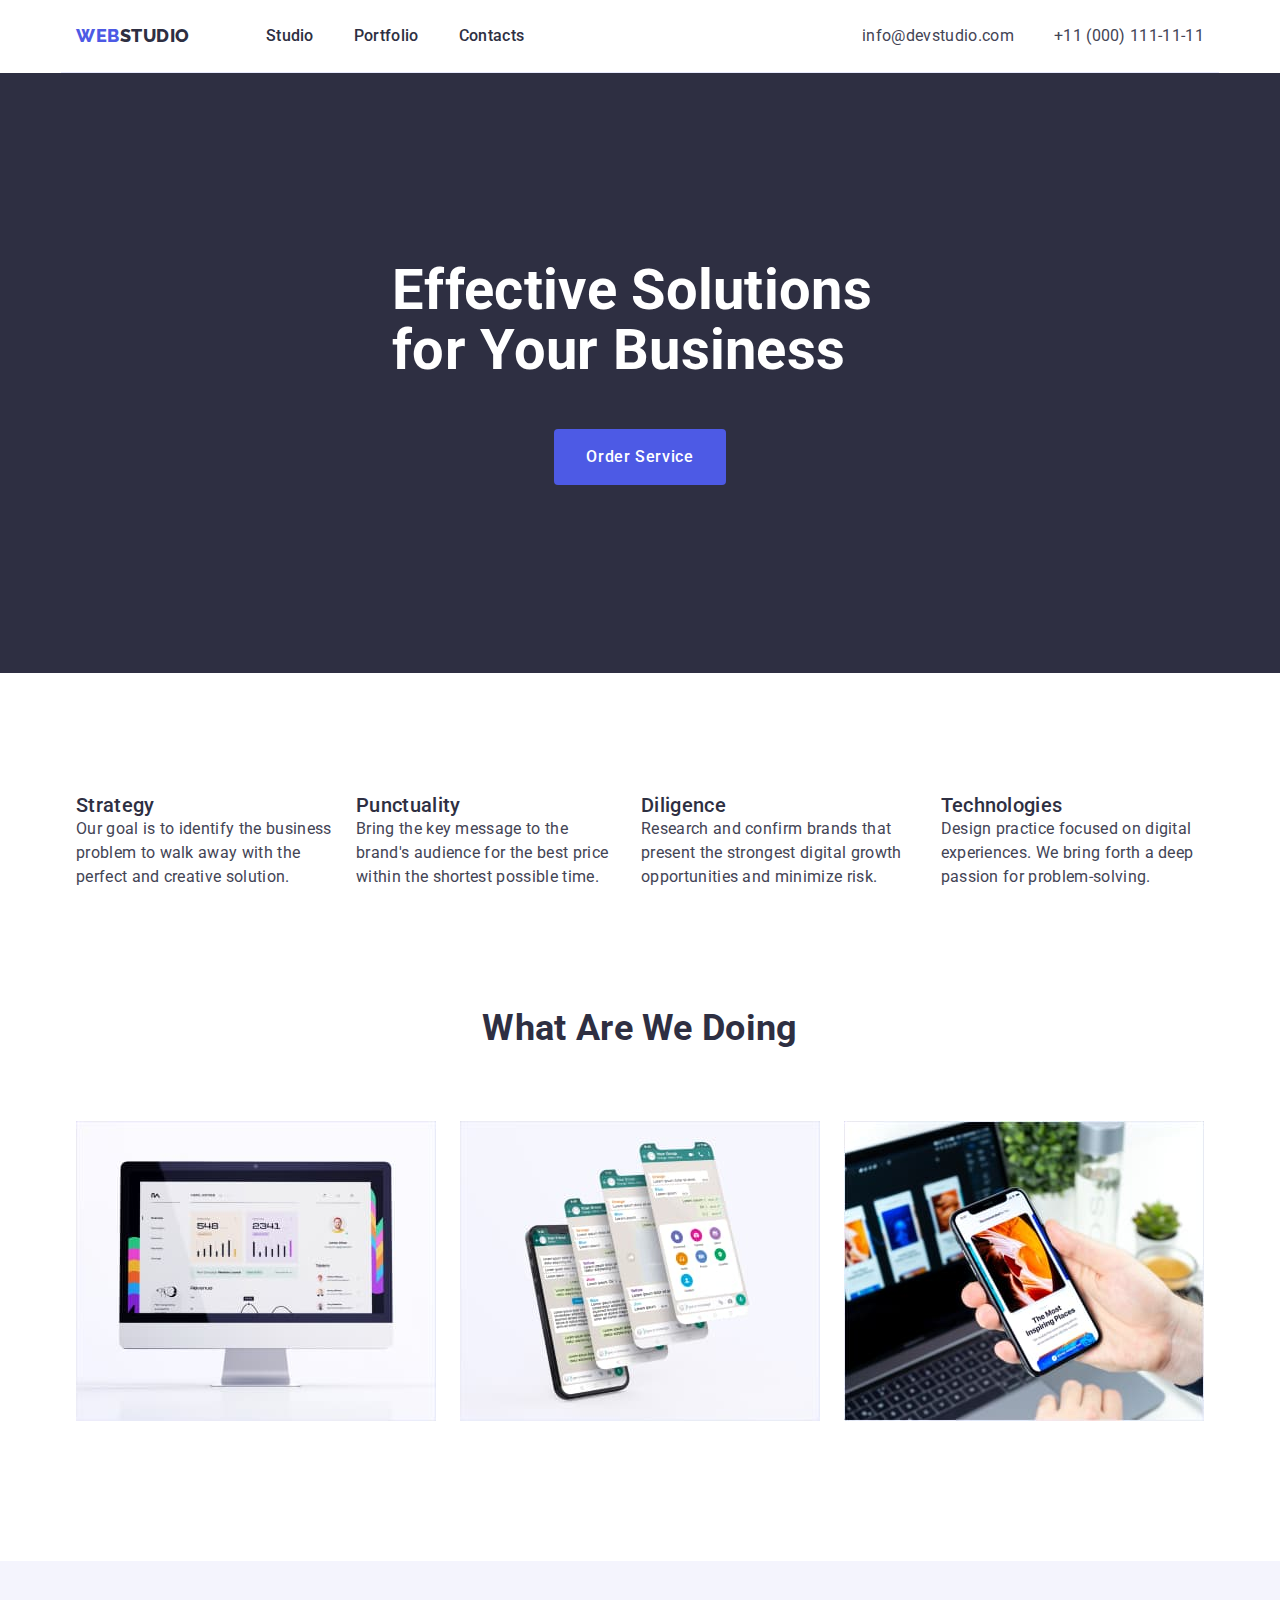
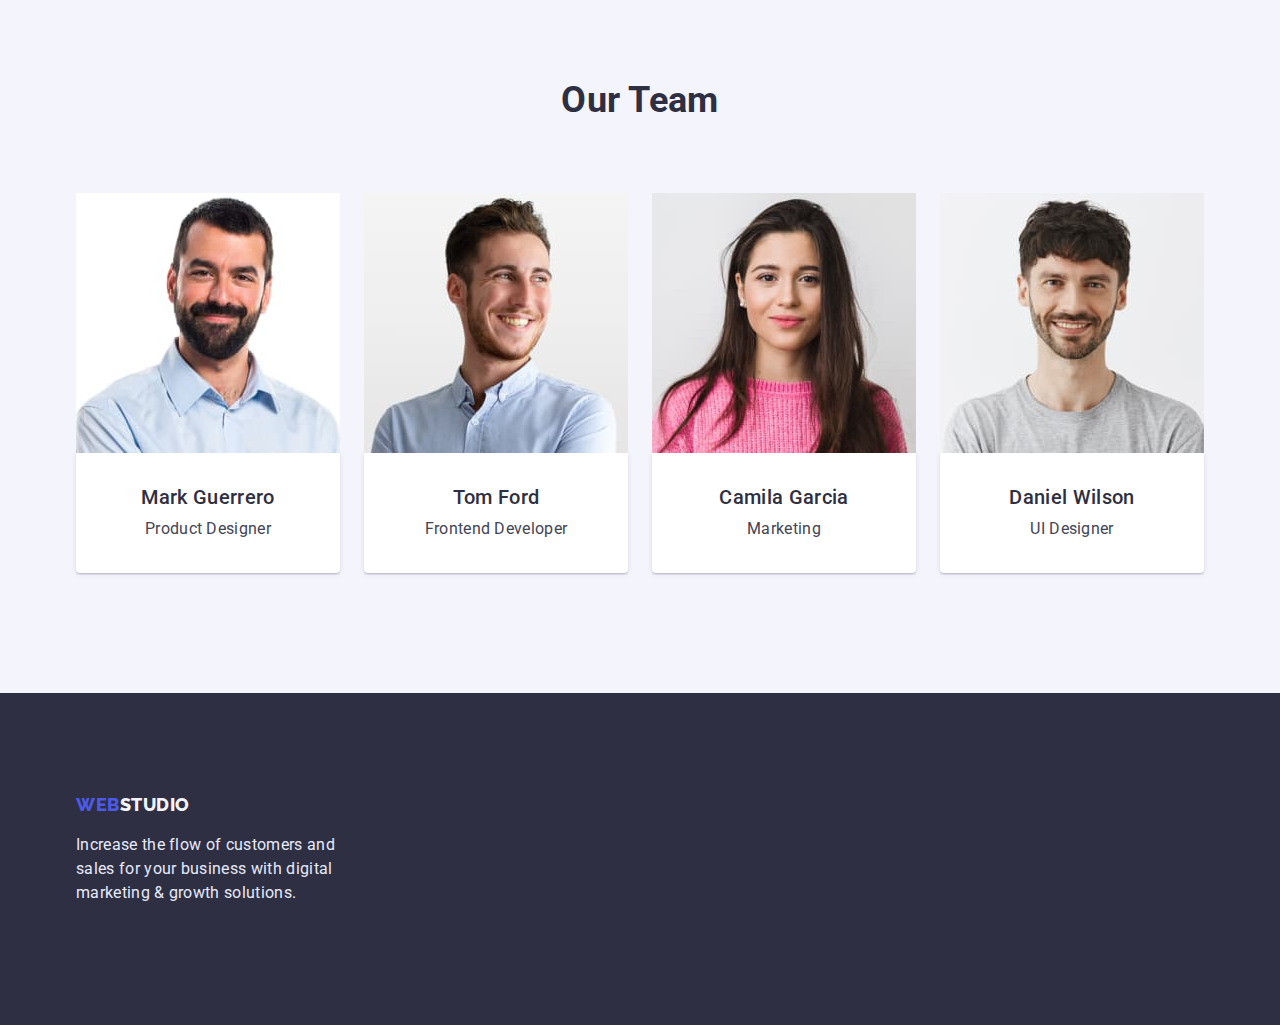
==== index.html @ 4c8e08fe "Initial commit" ====
<!DOCTYPE html>
<html lang="en">
	<head>
		<meta charset="UTF-8" />
		<meta http-equiv="X-UA-Compatible" content="IE=edge" />
		<meta name="viewport" content="width=device-width, initial-scale=1.0" />
		<link rel="stylesheet" href="https://cdn.jsdelivr.net/npm/modern-normalize@1.1.0/modern-normalize.min.css" />
		<link rel="stylesheet" href="./css/style.css" />
		<link
			href="https://fonts.googleapis.com/css2?family=Open+Sans:wght@400;600;700&family=Raleway:wght@700;800&family=Roboto:wght@400;500;700;900&family=Sassy+Frass&display=swap"
			rel="stylesheet"
		/>
		<title>WebStudio</title>
	</head>
	<body>
		<!-- HEADER -->
		<header class="header">
			<div class="container navigation line">
				<nav class="main-nav">
					<div class="change-color">
						<a href="./index.html" class="color-logo-web">WEB<span class="color-logo-studio">STUDIO</span></a></div
					>
					<ul class="site-nav list">
						<li class="item"><a href="./index.html" class="link">Studio</a></li>
						<li class="item"><a href="./portfolio.html" class="link">Portfolio</a></li>
						<li class="item"><a href="" class="link">Contacts</a></li>
					</ul>
				</nav>
				<address>
					<ul class="auth-nav list">
						<li class="item">
							<a href="mailto:info@devstudio.com" class="link">info@devstudio.com</a>
						</li>
						<li class="item">
							<a href="tel:+110001111111" class="link">+11 (000) 111-11-11</a>
						</li>
					</ul>
				</address>
			</div>
		</header>

		<main>
			<!-- HERO + Button-->
			<section class="section hero-section">
				<div class="hero container">
					<h1 class="hero-title">Effective Solutions for Your Business</h1>
					<div class="order-service"><button type="button" class="btn-order">Order Service</button></div></div
				>
			</section>

			<!-- SECTION 1 ADVANTEGES -->

			<section class="section setion-advanteges">
				<h2 class="visually-hidden title">Section 1</h2>
				<div class="container advanteges">
					<ul class="list advanteges">
						<li class="item">
							<h3 class="subtitle">Strategy</h3>
							<p class="text">
								Our goal is to identify the business problem to walk away with the perfect and creative solution.
							</p>
						</li>
						<li class="item">
							<h3 class="subtitle">Punctuality</h3>
							<p class="text">
								Bring the key message to the brand's audience for the best price within the shortest possible time.
							</p>
						</li>
						<li class="item">
							<h3 class="subtitle">Diligence</h3>
							<p class="text">
								Research and confirm brands that present the strongest digital growth opportunities and minimize risk.
							</p>
						</li>
						<li class="item">
							<h3 class="subtitle">Technologies</h3>
							<p class="text">
								Design practice focused on digital experiences. We bring forth a deep passion for problem-solving.
							</p>
						</li>
					</ul></div
				>
			</section>

			<!-- SECTION 2 What are we doing -->

			<section class="section section-what-we-do">
				<div class="container">
					<h2 class="section-do title">What are we doing</h2>

					<ul class="list images-wawd">
						<li class="item">
							<img src="./images/index/screen.jpg" alt="Deep analysis of company" width="360" />
						</li>
						<li class="item">
							<img src="./images/index/phone.jpg" alt="Preparation of decisions " width="360" />
						</li>
						<li class="item">
							<img src="./images/index/NB.jpg" alt="24/7 costomer support" width="360" />
						</li>
					</ul>
				</div>
			</section>

			<!-- SECTION 3 OUR TEAM -->

			<section class="section section-our-team">
				<div class="container employees">
					<h2 class="our-team-title title">Our Team</h2>
					<ul class="list our-team">
						<li class="item employees-card">
							<img src="./images/index/Mark.jpg" alt="Mark Guerrero" width="264" />
							<div class="name-after-photo">
								<h3 class="subtitle name-employees">Mark Guerrero</h3>
								<p class="text job-title">Product Designer</p></div
							>
						</li>
						<li class="item employees-card">
							<img src="./images/index/Tom.jpg" alt="Tom Ford" width="264" />
							<div class="name-after-photo">
								<h3 class="subtitle name-employees">Tom Ford</h3>
								<p class="text job-title">Frontend Developer</p></div
							>
						</li>
						<li class="item employees-card">
							<img src="./images/index/Camila.jpg" alt="Camila Garcia" width="264" />
							<div class="name-after-photo">
								<h3 class="subtitle name-employees">Camila Garcia</h3>
								<p class="text job-title">Marketing</p></div
							>
						</li>
						<li class="item employees-card">
							<img src="./images/index/Deniel.jpg" alt="Daniel Wilson" width="264" />
							<div class="name-after-photo">
								<h3 class="subtitle name-employees">Daniel Wilson</h3>
								<p class="text job-title">UI Designer</p></div
							>
						</li>
					</ul></div
				>
			</section>
		</main>
		<!-- FOOTER -->

		<footer class="section-footer">
			<div class="container">
				<a href="./index.html" class="color-logo-web">WEB<span class="color-logo-studio-footer">STUDIO</span></a>
				<p class="text-footer">
					Increase the flow of customers and sales for your business with digital marketing & growth solutions.
				</p></div
			>
		</footer>
	</body>
</html>
---- css/style.css ----
/* ОБЩИЕ СВОЙСТВА */
/* цвет фона сайта #E5E5E5;*/
/* основной цвет текста: #2E2F42; */
/* вторичный цвет шрифта: #434455; */
/* цвет ативации ссылок: #404BBF; */
/* цвет кнопок подменю текст #4D5AE5; */
/* цвет кнопок подменю фон  #F4F4FD; */
/* цвет кнопок подменю текст hover #FFFFFF; */
/* цвет кнопок подменю фон hover  #404BBF;*/
/* цвет фона под белій текст:#2E2F42; */
/* цвет фона HERO #2E2F42 */
/* Для сокрытия текста(заголовков) */

.visually-hidden {
    position: absolute;
    width: 1px;
    height: 1px;
    margin: -1px;
    border: 0;
    padding: 0;
    white-space: nowrap;
    clip-path: inset(100%);
    clip: rect(0 0 0 0);
    overflow: hidden;
}
:root {
    --background-color-pages:#FFFFFF; ; 
    --first-font-family: "Roboto",
        sans-serif;
    --second-font: "Releway", sans-serif;
    --first-color-text: #2E2F42;
    --second-color-text: #434455;
    --color-sm-text: #4D5AE5;
    --color-sm-background: #F4F4FD;
    --color-sm-text-hover: #FFFFFF;
    --color-sm-background-hover:#404BBF;
    --color-activation-nav: #404BBF;
    --background-color-footer: #2E2F42;
    --background-color-hero:#2E2F42 ;
    --color-logo-web: #4D5AE5;
    --color-logo-studio: #2E2F42;
}
/* COMMON SET */

body {

    background-color: var(--background-color-pages);
    color: var(--first-color-text);
    font-family: "Roboto", sans-serif;
        font-weight: 500;
    letter-spacing: 0.02em;
    margin: 0;
}

h1,h2,h3,h4,h5,h6,p {
    margin-top: 0;
    margin-bottom: 0;
}
ul,ol {
    margin-top: 0;
    margin-bottom: 0;
    padding-left: 0;
}
button {
    cursor: pointer;
}
img {
    display: block;
}
.list {
    list-style: none;   
         
}
 
.link {
    text-decoration: none;
    font-style: normal;
}

.container {   
   
    width: 1158px;
    padding-left: 15px;
    padding-right: 15px;
    /* border: 1px solid tomato; */
    margin-left: auto;
    margin-right: auto;
    
}


/* LOGO */
.change-color {
    display: block;
    margin-right: 76px;
    padding-top: 24px;
    padding-bottom: 24px;
}

.change-color:hover,
.change-color:focus {
    color: var(--color-activation-nav);
}

.color-logo-web {
    color: var(--color-logo-web);
    font-family: Raleway;
    font-weight: 800;
    font-size: 18px;
    line-height: 1.33;
    letter-spacing: 0.03em;
    text-decoration: none;
} 
.color-logo-web:hover,
.color-logo-web:focus {
    color: var(--color-activation-nav)
}

.color-logo-studio {
color: var(--color-logo-studio);
font-family: Raleway;
    font-weight: 800;
    font-size: 18px;
    line-height: 1.33;
    letter-spacing: 0.03em;
    text-decoration: none;
}
.color-logo-studio:hover,
.color-logo-studio:focus {
    color: var(--color-activation-nav);
}

.color-logo-studio-footer {
    color:#F4F4FD;
}
.color-logo-studio-footer:hover,
.color-logo-studio-footer:focus {
    color: var(--color-activation-nav);
}



/* ******** HEADER ******** */

.main-nav {
    display: flex;
}
.navigation {
    display: flex;
    justify-content: space-between;
    align-items: center;

}
.line {
    border-bottom: 1px solid #E7E9FC;
}
.site-nav {
    display: flex;
}
.site-nav .item:not(:last-child) {
    margin-right: 40px;
}
.auth-nav {
    display: flex;
}
.auth-nav .item:not(:last-child) {
    margin-right: 40px;
}


/******** Site-nav + link *******/

.main-nav .link {
        padding-top: 24px;
    padding-bottom: 24px;

}
.site-nav .link {
    display: block;
    padding-top: 24px;
    padding-bottom: 24px;

    color: var(--first-color-text);
      font-size: 16px;
    line-height: 1.5;
}

.site-nav .link:hover,
.site-nav .link:focus {
    color: var(--color-activation-nav);
}



.auth-nav .link {
    display: block;
    padding-top: 24px;
    padding-bottom: 24px;
    color: var(--second-color-text);
   
    
    font-weight: 400;
    font-size: 16px;
    line-height: 1.5;
}

.auth-nav .link:hover,
.auth-nav .link:focus {
    color: var(--color-activation-nav)
}




/****HERO  ****/

.hero-title {
    color: #FFFFFF;
    font-weight: 700;
    font-size: 56px;
    line-height: 1.07;
    
    margin-bottom: 48px;

    width: 496px;
    flex-wrap: wrap;
    margin-right: auto;
    margin-left: auto;      
}

 
/******* BUTTON ********/

.hero-section {
    padding-top: 188px;
    padding-bottom: 188px;
    background-color: var(--background-color-footer)

}
.btn-order {
    background-color: #4D5AE5;
    color: #FFFFFF;
    font-family: "Roboto", sans-serif;
    font-style: normal;
    font-weight: 500;
    font-size: 16px;
    line-height: 1.5;

    display: block;
    min-width: 105px; 
    margin: 0 auto;
      
    border-radius: 4px;
    padding: 16px 32px;
    letter-spacing: 0.04em;
    cursor: pointer;
    border: none;
    
  }
    
        

    


.btn-order:hover,
.btn-order:focus {
    background-color: #404BBF;
    ;
}

/****SECTION 1 ADVANTEGES ****/

.setion-advanteges {
     padding-top:  120px;
  padding-bottom: 120px;
}
.container .advanteges {
    display: flex;
 
/* background-color: yellow; */
}

.container .advanteges .item:not(:last-child) {
    margin-right: 24px;
}


/****SECTION 2 What are we doing ****/

.section-what-we-do {
    /* background-color: thistle ; */
}

.title {
    color: var(--first-color-text);
    font-size: 36px;
    line-height: 1.11;
    text-align: center;
    text-transform: capitalize;
    margin-bottom: 72px;
}
.images-wawd {
    display: flex;
    flex-wrap: wrap;
    }
.images-wawd .item:not(:nth-child(3n)) {
    margin-right: 24px;
    margin-bottom: 20px;
}
.section-what-we-do {
    padding-bottom: 120px;

}

/****SECTION 3 OUR TEAM ****/

.section-our-team {
/* background-color: turquoise; */
padding-top: 120px;
padding-bottom: 120px;
background-color: #F4F4FD;
}

 .our-team-title {
    text-align: center;
    

}
/* .employees {
    
} */

.text {
    font-weight: 400;
    font-size: 16px;
    line-height: 1.5;
    color:var(--second-color-text);
    }

.our-team {
    display: flex;
    flex-wrap: wrap;
    
    }

    /* .employees-card {
        flex-basis: calc((100%-72px) / 4);
    } */

    .our-team .item:not(:nth-child(4)) {
        margin-right: 24px;
    }
        .our-team .item:not(:nth-last-child(-n+4)) {
            margin-bottom: 24px;
        }
.name-after-photo {
    padding: 32px;
    text-align: center;
    background: #FFFFFF;
        box-shadow: 0px 1px 6px rgba(46, 47, 66, 0.08), 0px 1px 1px rgba(46, 47, 66, 0.16), 0px 2px 1px rgba(46, 47, 66, 0.08);
        border-radius: 0px 0px 4px 4px;
}

.name-employees {
    margin-bottom: 8px;
}

.subtitle {       
    font-size: 20px;
    line-height: 24px;
    font-weight: 500;
        font-size: 20px;
        line-height: 1.2;
   color: var(--first-color-text);
}


/****** style of second menu *******/

.btn-second {
    background-color: var(--color-sm-background);
    color: var(--color-sm-text);
    font-family: 'Roboto';
    font-style: normal;
    font-weight: 500;
    font-size: 16px;
    line-height: 1.5;
 letter-spacing: 0.04em;

    display: block;
    cursor: pointer;    
    padding: 12px 24px;
               
        border: 1px solid #E7E9FC;
        border-radius: 4px;
}

.btn-second:hover,
.btn-second:focus {
    color: var(--color-sm-text-hover);
    background-color: var(--color-sm-background-hover);
    box-shadow: 0px 3px 1px rgba(0, 0, 0, 0.1), 0px 2px 1px rgba(0, 0, 0, 0.08), 0px 2px 2px rgba(0, 0, 0, 0.12);
    border-radius: 4px;
}

.second-menu {
     padding-top: 96px;
    padding-bottom: 120px;
}
.second-menu-nav {
    display: flex;
    justify-content: center;
        margin-bottom: 72px;
    gap: 24px;
    }

    .list-product {
        display: flex;
        flex-wrap: wrap;
        
    }

    .item-list-product {
        flex-basis: calc((100% - 48px) / 3) ;
        
    }
.item-list-product:not(:nth-child(3n)) {
        margin-right: 24px;
}
.item-list-product:not(:nth-last-child(-n+3)) {
    margin-bottom: 48px;
}
 .cont-after-photo {
    padding-top: 32px;
    padding-left: 16px;
    padding-bottom: 32px;
    border: 1px solid #E7E9FC;
    background-color: #fff;
    border-top: none;
 }
    .card-subtitle {
        margin-bottom: 8px;
    }

  /****FOOTER ****/

.text-footer {
        width: 264px;
    }

.section-footer {
    background-color: var(--background-color-footer);
    padding-top: 100px;
     padding-bottom: 120px;
}

.text-footer {
    font-weight: 400;
    font-size: 16px;
    line-height: 1.5;
    color: #E7E9FC;
    background-color: var(--background-color-whitetext);
    margin-top: 16px;;
}
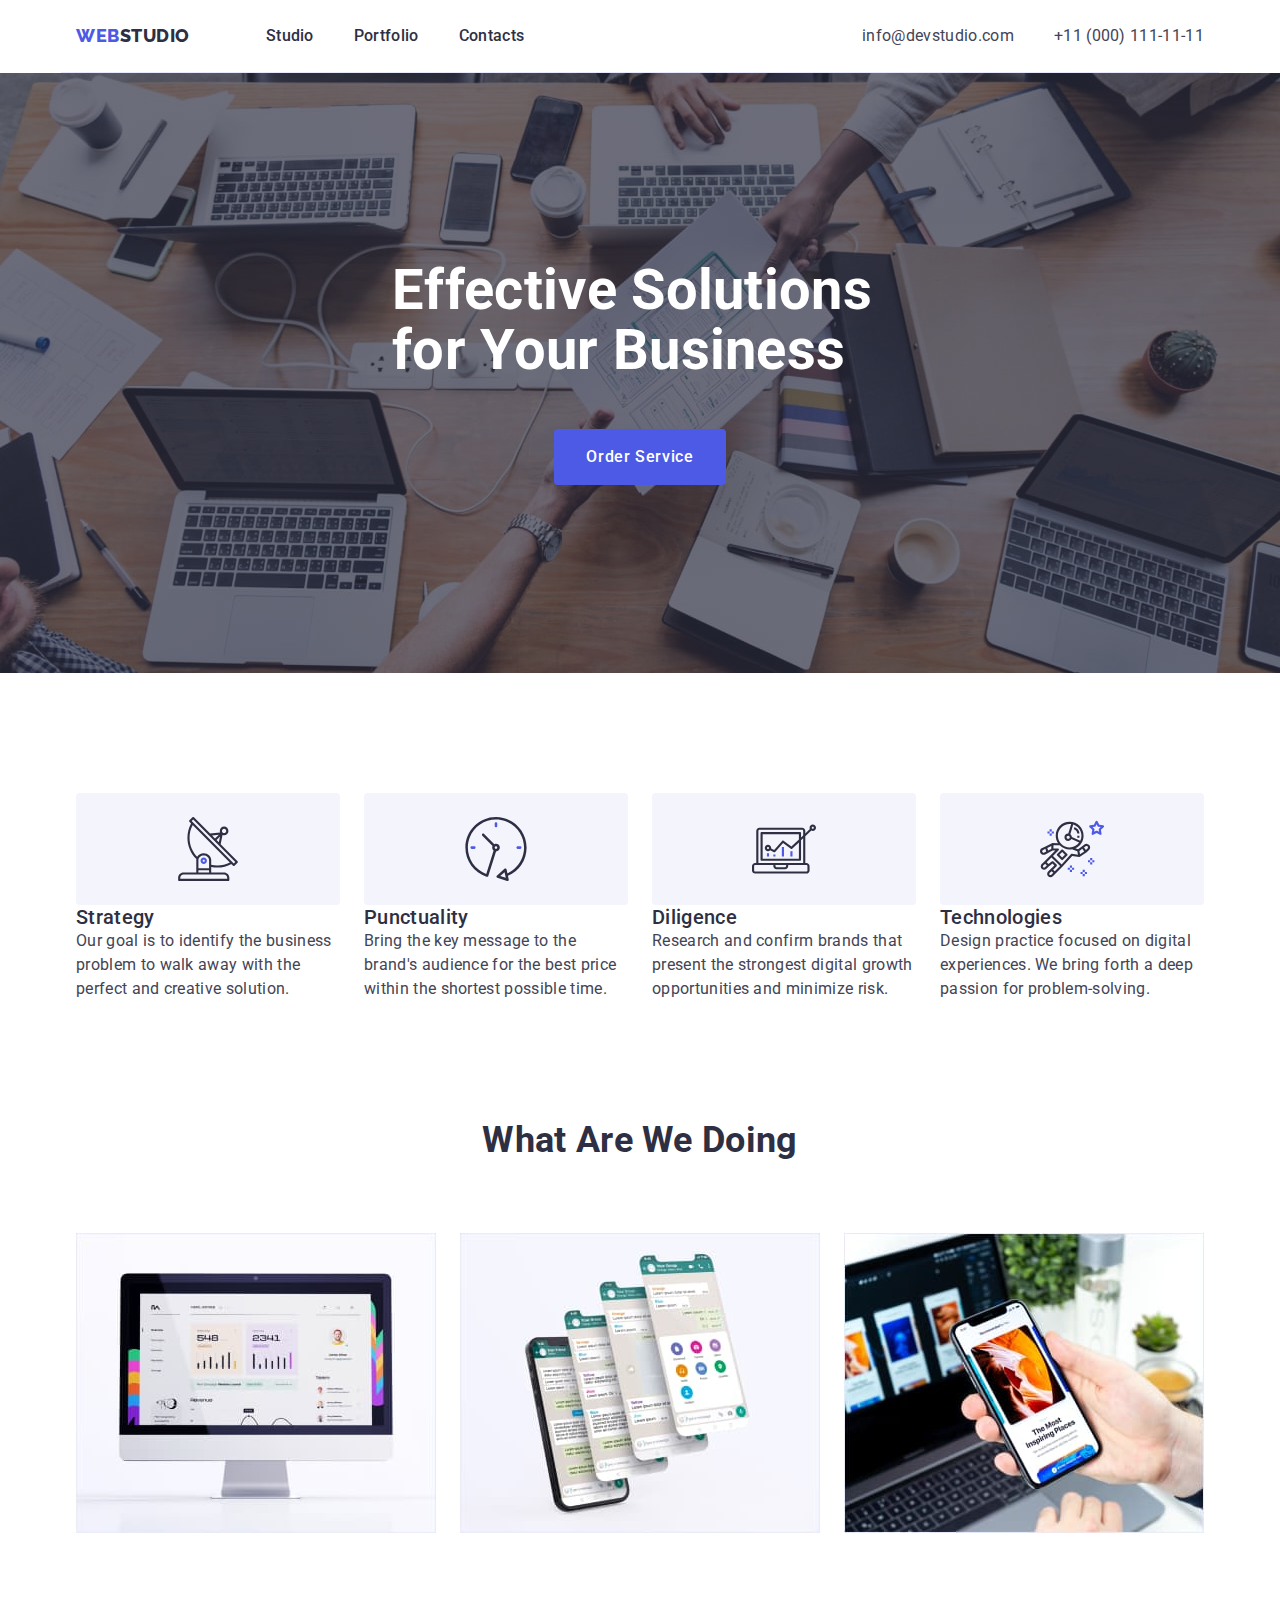
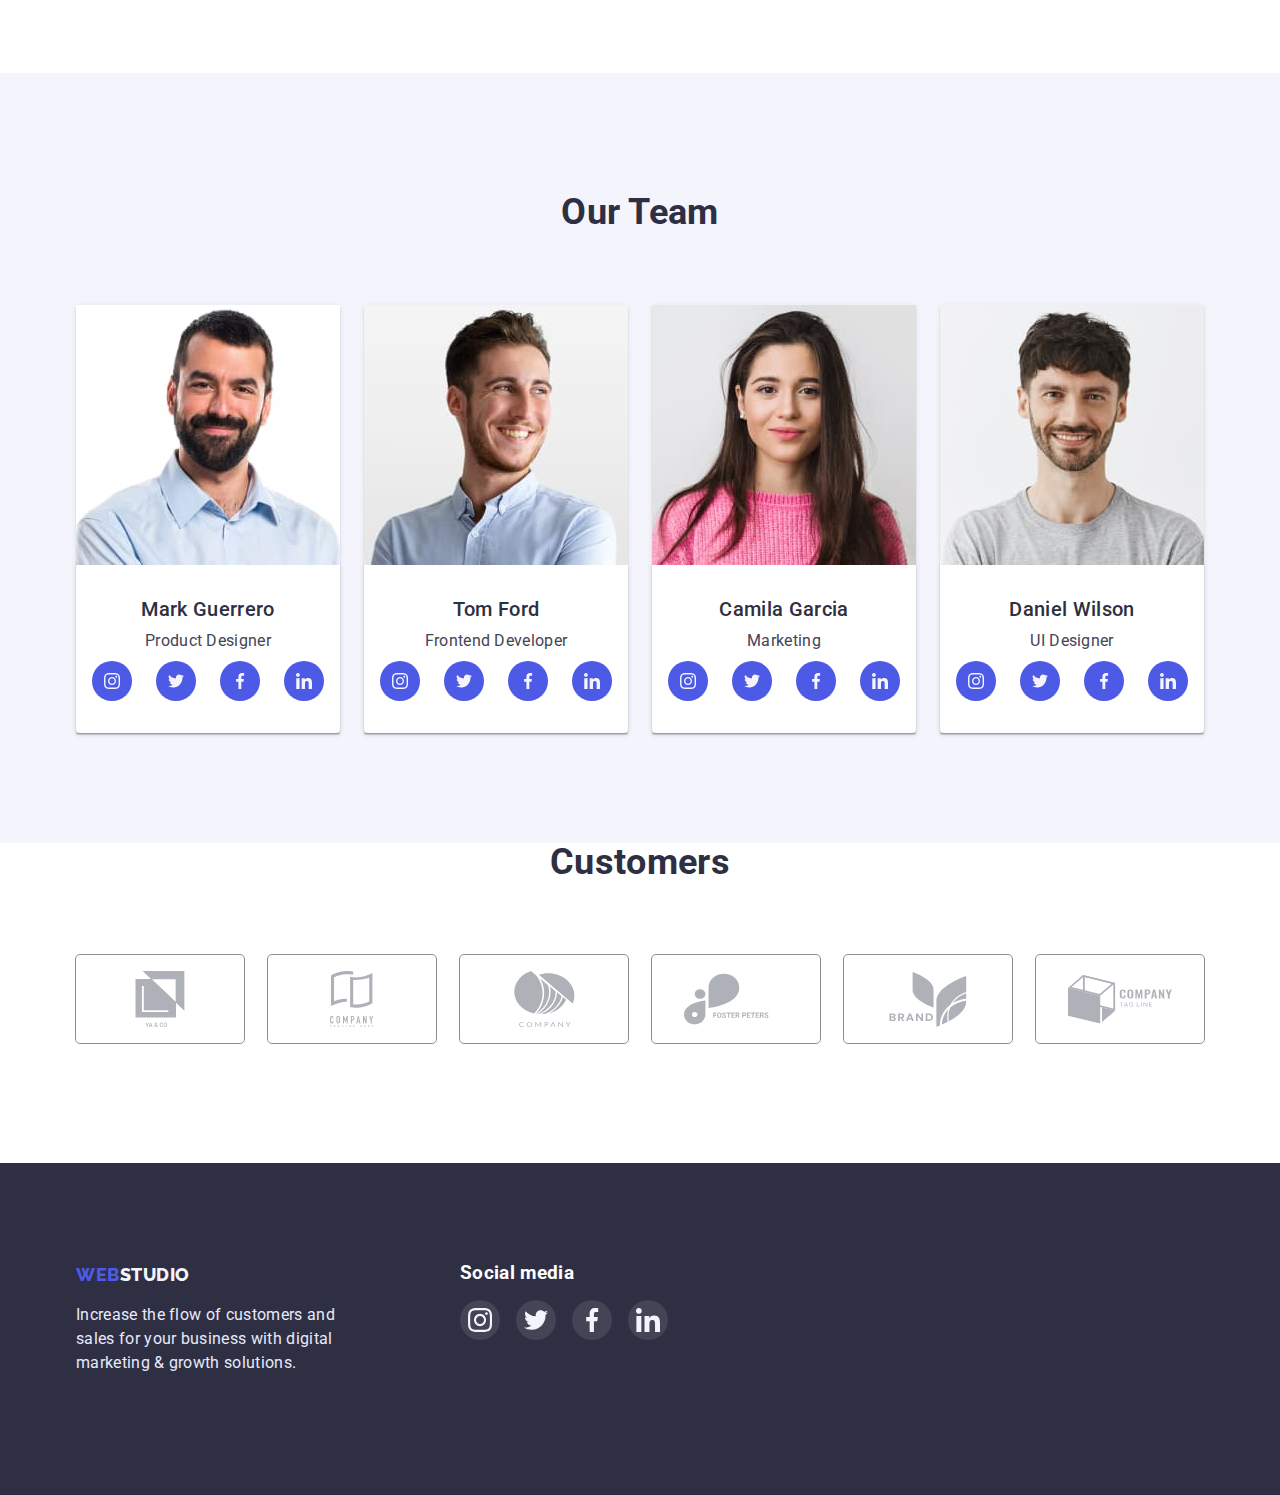
==== commit 82f65797: "home-task-4-3.03" ====
--- a/index.html
+++ b/index.html
@@ -41,7 +41,7 @@
 
 		<main>
 			<!-- HERO + Button-->
-			<section class="section hero-section">
+			<section class="section hero-section overlay">
 				<div class="hero container">
 					<h1 class="hero-title">Effective Solutions for Your Business</h1>
 					<div class="order-service"><button type="button" class="btn-order">Order Service</button></div></div
@@ -54,25 +54,45 @@
 				<h2 class="visually-hidden title">Section 1</h2>
 				<div class="container advanteges">
 					<ul class="list advanteges">
-						<li class="item">
+						<li class="item list-item icon-sutdish">
+							<div class="icon-advanteges">
+								<svg width="64" height="64">
+									<use href="./images/symbol-defs.svg#icon-sut-dish"></use>
+								</svg>
+							</div>
 							<h3 class="subtitle">Strategy</h3>
 							<p class="text">
 								Our goal is to identify the business problem to walk away with the perfect and creative solution.
 							</p>
 						</li>
-						<li class="item">
+						<li class="item list-item icon-clock">
+							<div class="icon-advanteges">
+								<svg width="64" height="64">
+									<use href="./images/symbol-defs.svg#icon-clock"></use>
+								</svg>
+							</div>
 							<h3 class="subtitle">Punctuality</h3>
 							<p class="text">
 								Bring the key message to the brand's audience for the best price within the shortest possible time.
 							</p>
 						</li>
-						<li class="item">
+						<li class="item list-item icon-laptop">
+							<div class="icon-advanteges">
+								<svg width="64" height="64">
+									<use href="./images/symbol-defs.svg#icon-laptop"></use>
+								</svg>
+							</div>
 							<h3 class="subtitle">Diligence</h3>
 							<p class="text">
 								Research and confirm brands that present the strongest digital growth opportunities and minimize risk.
 							</p>
 						</li>
-						<li class="item">
+						<li class="item list-item icon-astronaut">
+							<div class="icon-advanteges">
+								<svg width="64" height="64">
+									<use href="./images/symbol-defs.svg#icon-astronaut"></use>
+								</svg>
+							</div>
 							<h3 class="subtitle">Technologies</h3>
 							<p class="text">
 								Design practice focused on digital experiences. We bring forth a deep passion for problem-solving.
@@ -85,7 +105,7 @@
 			<!-- SECTION 2 What are we doing -->
 
 			<section class="section section-what-we-do">
-				<div class="container">
+				<div class="container what-are-we-doing">
 					<h2 class="section-do title">What are we doing</h2>
 
 					<ul class="list images-wawd">
@@ -112,43 +132,218 @@
 							<img src="./images/index/Mark.jpg" alt="Mark Guerrero" width="264" />
 							<div class="name-after-photo">
 								<h3 class="subtitle name-employees">Mark Guerrero</h3>
-								<p class="text job-title">Product Designer</p></div
-							>
+								<p class="text job-title">Product Designer</p>
+								<ul class="social-list-employees">
+									<li class="social-list-employees-item list"
+										><a href="" class="social-link-imployees link">
+											<svg class="icon-social" width="16" height="16">
+												<use href="./images/symbol-defs.svg#icon-instagram"></use>
+											</svg> </a
+									></li>
+									<li class="social-list-employees-item list"
+										><a href="" class="social-link-imployees link"
+											><svg class="icon-social" width="16" height="16">
+												<use href="./images/symbol-defs.svg#icon-twitter"></use></svg></a
+									></li>
+									<li class="social-list-employees-item list"
+										><a href="" class="social-link-imployees link"
+											><svg class="icon-social" width="16" height="16">
+												<use href="./images/symbol-defs.svg#icon-facebook"></use></svg></a
+									></li>
+									<li class="social-list-employees-item list"
+										><a href="" class="social-link-imployees link"
+											><svg class="icon-social" width="16" height="16">
+												<use href="./images/symbol-defs.svg#icon-linkedin"></use></svg></a
+									></li>
+								</ul>
+							</div>
 						</li>
 						<li class="item employees-card">
 							<img src="./images/index/Tom.jpg" alt="Tom Ford" width="264" />
 							<div class="name-after-photo">
 								<h3 class="subtitle name-employees">Tom Ford</h3>
-								<p class="text job-title">Frontend Developer</p></div
-							>
+								<p class="text job-title">Frontend Developer</p
+								><ul class="social-list-employees">
+									<li class="social-list-employees-item list"
+										><a href="" class="social-link-imployees link">
+											<svg class="icon-social" width="16" height="16">
+												<use href="./images/symbol-defs.svg#icon-instagram"></use>
+											</svg> </a
+									></li>
+									<li class="social-list-employees-item list"
+										><a href="" class="social-link-imployees link"
+											><svg class="icon-social" width="16" height="16">
+												<use href="./images/symbol-defs.svg#icon-twitter"></use></svg></a
+									></li>
+									<li class="social-list-employees-item list"
+										><a href="" class="social-link-imployees link"
+											><svg class="icon-social" width="16" height="16">
+												<use href="./images/symbol-defs.svg#icon-facebook"></use></svg></a
+									></li>
+									<li class="social-list-employees-item list"
+										><a href="" class="social-link-imployees link"
+											><svg class="icon-social" width="16" height="16">
+												<use href="./images/symbol-defs.svg#icon-linkedin"></use></svg></a
+									></li> </ul
+							></div>
 						</li>
 						<li class="item employees-card">
 							<img src="./images/index/Camila.jpg" alt="Camila Garcia" width="264" />
 							<div class="name-after-photo">
 								<h3 class="subtitle name-employees">Camila Garcia</h3>
-								<p class="text job-title">Marketing</p></div
-							>
+								<p class="text job-title">Marketing</p
+								><ul class="social-list-employees">
+									<li class="social-list-employees-item list"
+										><a href="" class="social-link-imployees link">
+											<svg class="icon-social" width="16" height="16">
+												<use href="./images/symbol-defs.svg#icon-instagram"></use>
+											</svg> </a
+									></li>
+									<li class="social-list-employees-item list"
+										><a href="" class="social-link-imployees link"
+											><svg class="icon-social" width="16" height="16">
+												<use href="./images/symbol-defs.svg#icon-twitter"></use></svg></a
+									></li>
+									<li class="social-list-employees-item list"
+										><a href="" class="social-link-imployees link"
+											><svg class="icon-social" width="16" height="16">
+												<use href="./images/symbol-defs.svg#icon-facebook"></use></svg></a
+									></li>
+									<li class="social-list-employees-item list"
+										><a href="" class="social-link-imployees link"
+											><svg class="icon-social" width="16" height="16">
+												<use href="./images/symbol-defs.svg#icon-linkedin"></use></svg></a
+									></li> </ul
+							></div>
 						</li>
 						<li class="item employees-card">
 							<img src="./images/index/Deniel.jpg" alt="Daniel Wilson" width="264" />
 							<div class="name-after-photo">
 								<h3 class="subtitle name-employees">Daniel Wilson</h3>
-								<p class="text job-title">UI Designer</p></div
-							>
-						</li>
-					</ul></div
-				>
+								<p class="text job-title">UI Designer</p
+								><ul class="social-list-employees">
+									<li class="social-list-employees-item list"
+										><a href="" class="social-link-imployees link">
+											<svg class="icon-social" width="16" height="16">
+												<use href="./images/symbol-defs.svg#icon-instagram"></use>
+											</svg> </a
+									></li>
+									<li class="social-list-employees-item list"
+										><a href="" class="social-link-imployees link"
+											><svg class="icon-social" width="16" height="16">
+												<use href="./images/symbol-defs.svg#icon-twitter"></use></svg></a
+									></li>
+									<li class="social-list-employees-item list"
+										><a href="" class="social-link-imployees link"
+											><svg class="icon-social" width="16" height="16">
+												<use href="./images/symbol-defs.svg#icon-facebook"></use></svg></a
+									></li>
+									<li class="social-list-employees-item list"
+										><a href="" class="social-link-imployees link"
+											><svg class="icon-social" width="16" height="16">
+												<use href="./images/symbol-defs.svg#icon-linkedin"></use></svg></a
+									></li>
+								</ul>
+							</div>
+						</li> </ul
+				></div>
+			</section>
+
+			<!-- SECTION 4 CUSTOMERS -->
+
+			<section class="section section-customers">
+				<div class="container customers">
+					<h2 class="section-customers title">Customers</h2>
+					<ul class="customers-list">
+						<li class="list customers-item">
+							<a href="" class="customers-link link">
+								<svg class="icon-customers">
+									<use href="./images/symbol-defs.svg#icon-company-1"></use>
+								</svg>
+							</a>
+						</li>
+						<li class="list customers-item">
+							<a href="" class="customers-link link">
+								<svg class="icon-customers">
+									<use href="./images/symbol-defs.svg#icon-company-2"></use>
+								</svg>
+							</a>
+						</li>
+						<li class="list customers-item">
+							<a href="" class="customers-link link">
+								<svg class="icon-customers">
+									<use href="./images/symbol-defs.svg#icon-company-3"></use>
+								</svg>
+							</a>
+						</li>
+						<li class="list customers-item">
+							<a href="" class="customers-link link">
+								<svg class="icon-customers">
+									<use href="./images/symbol-defs.svg#icon-company-4"></use>
+								</svg>
+							</a>
+						</li>
+						<li class="list customers-item">
+							<a href="" class="customers-link link">
+								<svg class="icon-customers">
+									<use href="./images/symbol-defs.svg#icon-company-5"></use>
+								</svg>
+							</a>
+						</li>
+						<li class="list customers-item">
+							<a href="" class="customers-link link">
+								<svg class="icon-customers">
+									<use href="./images/symbol-defs.svg#icon-company-6"></use>
+								</svg>
+							</a>
+						</li>
+					</ul>
+				</div>
 			</section>
 		</main>
 		<!-- FOOTER -->
 
 		<footer class="section-footer">
-			<div class="container">
-				<a href="./index.html" class="color-logo-web">WEB<span class="color-logo-studio-footer">STUDIO</span></a>
-				<p class="text-footer">
-					Increase the flow of customers and sales for your business with digital marketing & growth solutions.
-				</p></div
-			>
+			<div class="container container-footer">
+				<div>
+					<a href="./index.html" class="color-logo-web">WEB<span class="color-logo-studio-footer">STUDIO</span></a>
+					<p class="text-footer">
+						Increase the flow of customers and sales for your business with digital marketing & growth solutions.
+					</p>
+				</div>
+				<div class="social-media-title">
+					<h3 class="h3-footer">Social media</h3>
+					<ul class="social-list-footer">
+						<l1 class="social-item-footer list">
+							<a href="" class="social-link-footer item">
+								<svg class="icon-footer" width="24" height="24">
+									<use href="./images/symbol-defs.svg#icon-instagram"></use>
+								</svg>
+							</a>
+						</l1>
+						<l1 class="social-item-footer list">
+							<a href="" class="social-link-footer item">
+								<svg class="icon-footer" width="24" height="24">
+									<use href="./images/symbol-defs.svg#icon-twitter"></use>
+								</svg>
+							</a>
+						</l1>
+						<l1 class="social-item-footer list">
+							<a href="" class="social-link-footer item">
+								<svg class="icon-footer" width="24" height="24">
+									<use href="./images/symbol-defs.svg#icon-facebook"></use>
+								</svg>
+							</a>
+						</l1>
+						<l1 class="social-item-footer list">
+							<a href="" class="social-link-footer item">
+								<svg class="icon-footer" width="24" height="24">
+									<use href="./images/symbol-defs.svg#icon-linkedin"></use>
+								</svg>
+							</a>
+						</l1>
+					</ul> </div
+			></div>
 		</footer>
 	</body>
 </html>
--- a/css/style.css
+++ b/css/style.css
@@ -229,14 +229,27 @@
 }
 
  
-/******* BUTTON ********/
+.overlay {
+    max-width: 1440px;
+    height: 600px;
+    margin-left: auto;
+    margin-right: auto;
+    background-image: linear-gradient(rgba(46, 47, 66, 0.7), rgba(46, 47, 66, 0.7)), url(../images/hero/hero.jpg);
+    background-position: center;
+    background-size: cover;
+    background-repeat: no-repeat;
+}
 
 .hero-section {
     padding-top: 188px;
     padding-bottom: 188px;
     background-color: var(--background-color-footer)
-
-}
+   
+}
+
+/******* BUTTON ********/
+
+
 .btn-order {
     background-color: #4D5AE5;
     color: #FFFFFF;
@@ -257,11 +270,7 @@
     border: none;
     
   }
-    
-        
-
-    
-
+              
 
 .btn-order:hover,
 .btn-order:focus {
@@ -284,6 +293,44 @@
 .container .advanteges .item:not(:last-child) {
     margin-right: 24px;
 }
+
+/* .list-item::before {
+ content:"";
+display: block;
+
+height: 112px;
+background-color: var(--color-sm-background);
+border-radius: 4px;
+background-size: 64px 64px;
+background-repeat: no-repeat;
+background-position: center;
+} */
+
+/* .icon-sutdish::before {      
+    background-image: url(../images/icons/sutdish.svg);      
+}
+.icon-clock::before {
+    background-image: url(../images/icons/clock.svg);
+}
+.icon-laptop::before {
+    background-image: url(../images/icons/laptop.svg);
+}
+.icon-astronaut::before {
+    background-image: url(../images/icons/astronaut.svg);
+} */
+
+.icon-advanteges {
+    display: flex;
+    width: 264px;
+    height: 112px;
+    justify-content: center;
+    align-items: center;
+    background-color: #F4F4FD;
+    border-radius: 4px;
+        }
+
+   
+
 
 
 /****SECTION 2 What are we doing ****/
@@ -315,10 +362,13 @@
 
 /****SECTION 3 OUR TEAM ****/
 
+.employees-card{
+box-shadow: 0px 1px 6px rgba(46, 47, 66, 0.08), 0px 1px 1px rgba(46, 47, 66, 0.16), 0px 2px 1px rgba(46, 47, 66, 0.08);
+}
 .section-our-team {
 /* background-color: turquoise; */
 padding-top: 120px;
-padding-bottom: 120px;
+padding-bottom: 110px;
 background-color: #F4F4FD;
 }
 
@@ -355,11 +405,13 @@
             margin-bottom: 24px;
         }
 .name-after-photo {
-    padding: 32px;
-    text-align: center;
-    background: #FFFFFF;
-        box-shadow: 0px 1px 6px rgba(46, 47, 66, 0.08), 0px 1px 1px rgba(46, 47, 66, 0.16), 0px 2px 1px rgba(46, 47, 66, 0.08);
-        border-radius: 0px 0px 4px 4px;
+padding: 32px 16px;
+padding-bottom: 32px;
+padding-top: 32px;
+text-align: center;
+background: #FFFFFF;
+box-shadow: 0px 1px 6px rgba(46, 47, 66, 0.08), 0px 1px 1px rgba(46, 47, 66, 0.16), 0px 2px 1px rgba(46, 47, 66, 0.08);
+border-radius: 0px 0px 4px 4px;
 }
 
 .name-employees {
@@ -367,14 +419,77 @@
 }
 
 .subtitle {       
-    font-size: 20px;
-    line-height: 24px;
-    font-weight: 500;
-        font-size: 20px;
-        line-height: 1.2;
-   color: var(--first-color-text);
-}
-
+font-size: 20px;
+line-height: 24px;
+font-weight: 500;
+font-size: 20px;
+line-height: 1.2;
+color: var(--first-color-text);
+}
+
+.social-list-employees {
+display: flex;   
+margin-top: 8px;
+gap: 24px;       
+}
+
+.social-list-employees-item {
+width: 40px;
+height: 40px;
+           }
+                  
+ .social-link-imployees {
+display: flex;
+justify-content: center;
+align-items: center;
+width: 100%;
+height: 100%;
+background-color: var(--color-logo-web);
+border-radius: 50%;
+ }
+
+.icon-social {
+/* width:16px;
+height: 16px; */
+fill: #F4F4FD; 
+
+}
+/****SECTION 4 CUSTOMERS ****/
+
+.customers-list {
+    display: flex;
+        padding-bottom: 120px;
+        gap: 24px;
+        flex-wrap: wrap;
+    
+        
+}
+.customers-link {
+    display: flex;
+    width: 168px;
+    height: 88px;
+    justify-content: center;
+    align-items: center;
+    outline: 1px solid #8E8F99;    
+    border-radius: 4px;
+    
+}
+.customers-link:hover ,
+.customers-link:focus  {
+outline: 1px solid var(--color-activation-nav);
+    border-radius: 4px;
+}
+.customers-link:hover .icon-customers,
+.customers-link:focus .icon-customers {
+    fill: var(--color-activation-nav)
+}
+
+
+.icon-customers {    
+    width: 104px;
+    height: 56px;
+  fill: #AFB1B8;
+}
 
 /****** style of second menu *******/
 
@@ -411,14 +526,13 @@
 .second-menu-nav {
     display: flex;
     justify-content: center;
-        margin-bottom: 72px;
+    margin-bottom: 72px;
     gap: 24px;
     }
 
     .list-product {
         display: flex;
-        flex-wrap: wrap;
-        
+        flex-wrap: wrap;        
     }
 
     .item-list-product {
@@ -431,6 +545,10 @@
 .item-list-product:not(:nth-last-child(-n+3)) {
     margin-bottom: 48px;
 }
+.item-list-product:hover {
+    box-shadow: 0px 1px 6px rgba(46, 47, 66, 0.08), 0px 1px 1px rgba(46, 47, 66, 0.16), 0px 2px 1px rgba(46, 47, 66, 0.08);
+}
+
  .cont-after-photo {
     padding-top: 32px;
     padding-left: 16px;
@@ -462,4 +580,48 @@
     color: #E7E9FC;
     background-color: var(--background-color-whitetext);
     margin-top: 16px;;
-}+}
+
+.h3-footer {
+    color: #FFFFFF;
+    margin-bottom: 16px;
+}
+
+.container-footer {
+    display: flex;
+}
+
+.social-media-title {
+    margin-left: 120px;
+}
+
+.social-list-footer {
+    display: flex;
+    gap: 16px;     
+}
+
+.social-item-footer {
+    display: flex;
+    width: 40px;
+    height: 40px;
+    background-color: rgba(255, 255, 255, 0.1);
+        border-radius: 50%;
+    }
+  .social-item-footer:hover,
+  .social-item-footer:focus {
+    background-color:#31D0AA;
+  }
+
+.social-link-footer {
+    display: flex;
+    width: 100%;
+    height: 100%;
+justify-content: center;
+    align-items: center;
+    
+}
+
+.icon-footer {
+    fill: #F4F4FD;
+}
+
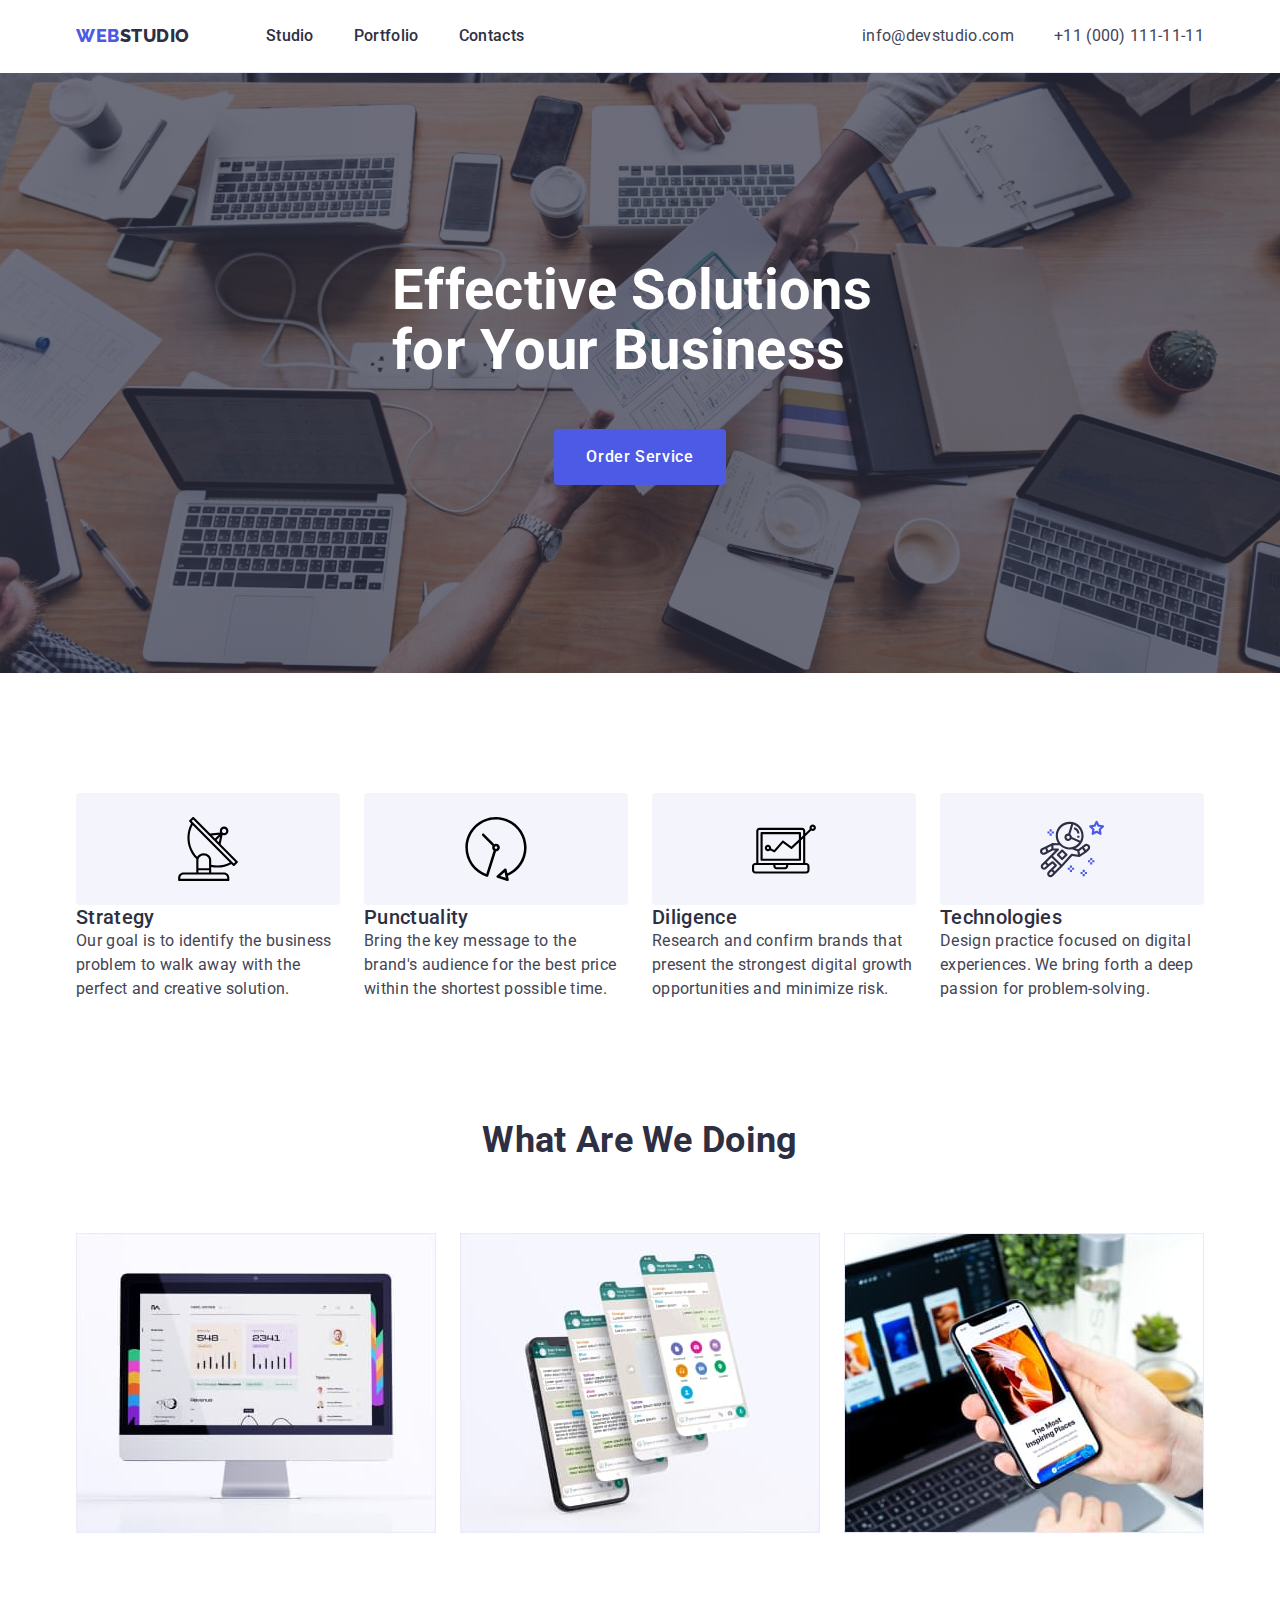
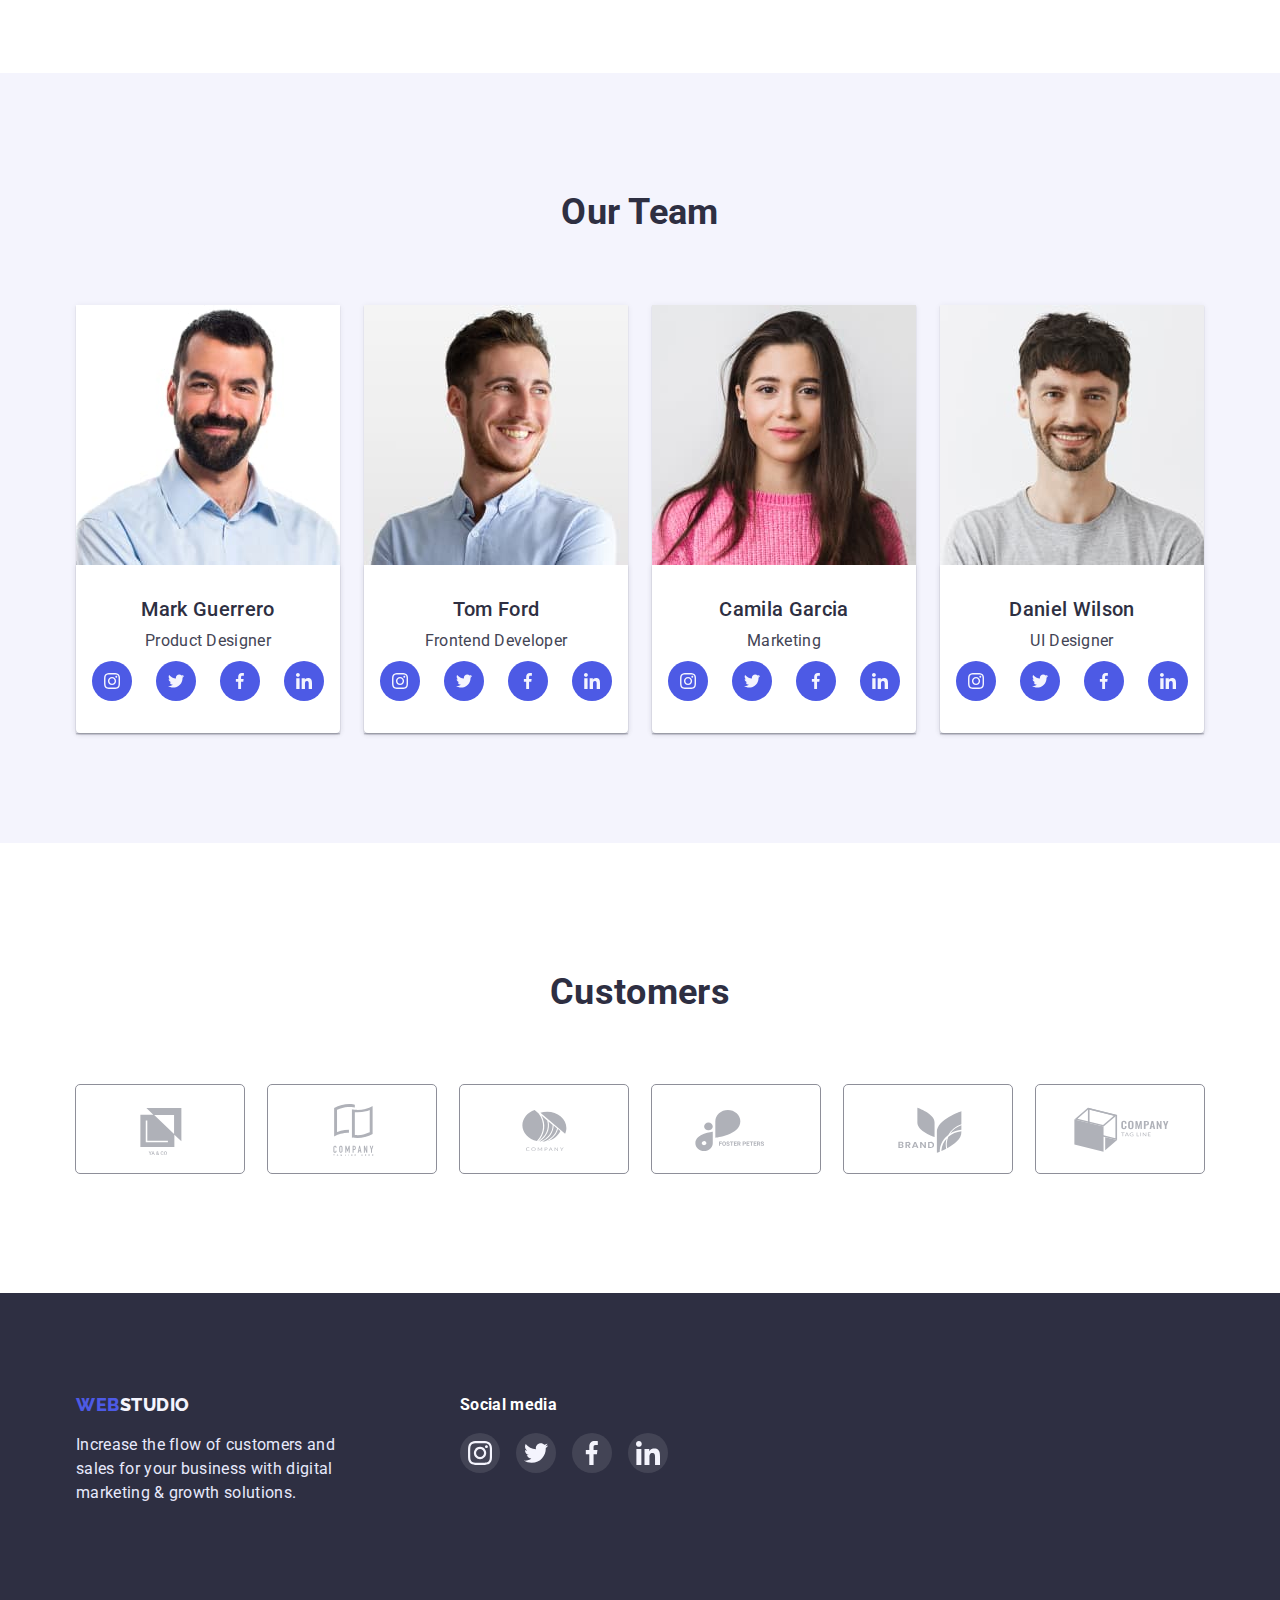
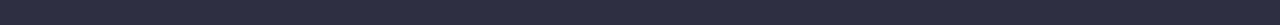
==== commit 392e843b: "fixed-remarks_4.03" ====
--- a/index.html
+++ b/index.html
@@ -253,46 +253,46 @@
 
 			<section class="section section-customers">
 				<div class="container customers">
-					<h2 class="section-customers title">Customers</h2>
+					<h2 class="title-customers title">Customers</h2>
 					<ul class="customers-list">
 						<li class="list customers-item">
 							<a href="" class="customers-link link">
-								<svg class="icon-customers">
+								<svg class="icon-customers" width="104" height="56">
 									<use href="./images/symbol-defs.svg#icon-company-1"></use>
 								</svg>
 							</a>
 						</li>
 						<li class="list customers-item">
 							<a href="" class="customers-link link">
-								<svg class="icon-customers">
+								<svg class="icon-customers" width="104" height="56">
 									<use href="./images/symbol-defs.svg#icon-company-2"></use>
 								</svg>
 							</a>
 						</li>
 						<li class="list customers-item">
 							<a href="" class="customers-link link">
-								<svg class="icon-customers">
+								<svg class="icon-customers" width="104" height="56">
 									<use href="./images/symbol-defs.svg#icon-company-3"></use>
 								</svg>
 							</a>
 						</li>
 						<li class="list customers-item">
 							<a href="" class="customers-link link">
-								<svg class="icon-customers">
+								<svg class="icon-customers" width="104" height="56">
 									<use href="./images/symbol-defs.svg#icon-company-4"></use>
 								</svg>
 							</a>
 						</li>
 						<li class="list customers-item">
 							<a href="" class="customers-link link">
-								<svg class="icon-customers">
+								<svg class="icon-customers" width="104" height="56">
 									<use href="./images/symbol-defs.svg#icon-company-5"></use>
 								</svg>
 							</a>
 						</li>
 						<li class="list customers-item">
 							<a href="" class="customers-link link">
-								<svg class="icon-customers">
+								<svg class="icon-customers" width="104" height="56">
 									<use href="./images/symbol-defs.svg#icon-company-6"></use>
 								</svg>
 							</a>
--- a/css/style.css
+++ b/css/style.css
@@ -391,8 +391,7 @@
 .our-team {
     display: flex;
     flex-wrap: wrap;
-    
-    }
+     }
 
     /* .employees-card {
         flex-basis: calc((100%-72px) / 4);
@@ -434,6 +433,7 @@
 }
 
 .social-list-employees-item {
+    display: flex;
 width: 40px;
 height: 40px;
            }
@@ -448,6 +448,12 @@
 border-radius: 50%;
  }
 
+ .social-link-imployees:hover,
+ .social-link-imployees:focus {
+background-color: #404BBF;
+border-radius: 50%;
+ }
+
 .icon-social {
 /* width:16px;
 height: 16px; */
@@ -456,22 +462,30 @@
 }
 /****SECTION 4 CUSTOMERS ****/
 
+.section-customers {
+   padding-top: 130px; 
+   padding-bottom: 120px; 
+}
 .customers-list {
     display: flex;
-        padding-bottom: 120px;
-        gap: 24px;
-        flex-wrap: wrap;
-    
-        
-}
-.customers-link {
-    display: flex;
-    width: 168px;
-    height: 88px;
+                gap: 24px;
+        flex-wrap: wrap;           
+}
+
+.customers-item {
+display: flex;
+width: 168px;
+height: 88px;
+    outline: 1px solid #8E8F99;    
+    border-radius: 4px;
+}
+
+.customers-link {  
+    display: flex;  
+    width: 100%;
+    height: 100%;
     justify-content: center;
     align-items: center;
-    outline: 1px solid #8E8F99;    
-    border-radius: 4px;
     
 }
 .customers-link:hover ,
@@ -486,8 +500,7 @@
 
 
 .icon-customers {    
-    width: 104px;
-    height: 56px;
+    
   fill: #AFB1B8;
 }
 
@@ -517,11 +530,14 @@
     background-color: var(--color-sm-background-hover);
     box-shadow: 0px 3px 1px rgba(0, 0, 0, 0.1), 0px 2px 1px rgba(0, 0, 0, 0.08), 0px 2px 2px rgba(0, 0, 0, 0.12);
     border-radius: 4px;
-}
-
+    border: transparent;
+}
+.portfolio {
+    padding-top: 96px;
+    padding-bottom: 120px; 
+}
 .second-menu {
-     padding-top: 96px;
-    padding-bottom: 120px;
+    
 }
 .second-menu-nav {
     display: flex;
@@ -572,7 +588,11 @@
     padding-top: 100px;
      padding-bottom: 120px;
 }
-
+.h3-footer {
+font-size: 16px;
+line-height: 1.5;
+letter-spacing: 0.02em;        color: #FFFFFF;
+}
 .text-footer {
     font-weight: 400;
     font-size: 16px;
@@ -605,23 +625,24 @@
     width: 40px;
     height: 40px;
     background-color: rgba(255, 255, 255, 0.1);
-        border-radius: 50%;
-    }
-  .social-item-footer:hover,
-  .social-item-footer:focus {
-    background-color:#31D0AA;
-  }
-
-.social-link-footer {
-    display: flex;
-    width: 100%;
-    height: 100%;
+    border-radius: 50%;
+    }
+     
+ .social-link-footer {
+display: flex;
+width: 100%;
+height: 100%;
 justify-content: center;
-    align-items: center;
-    
+align-items: center;
+    
+}
+.social-link-footer:hover,
+.social-link-footer:focus {
+background-color: #31D0AA;
+border-radius: 50%;
 }
 
 .icon-footer {
-    fill: #F4F4FD;
-}
-
+fill: #F4F4FD;
+}
+
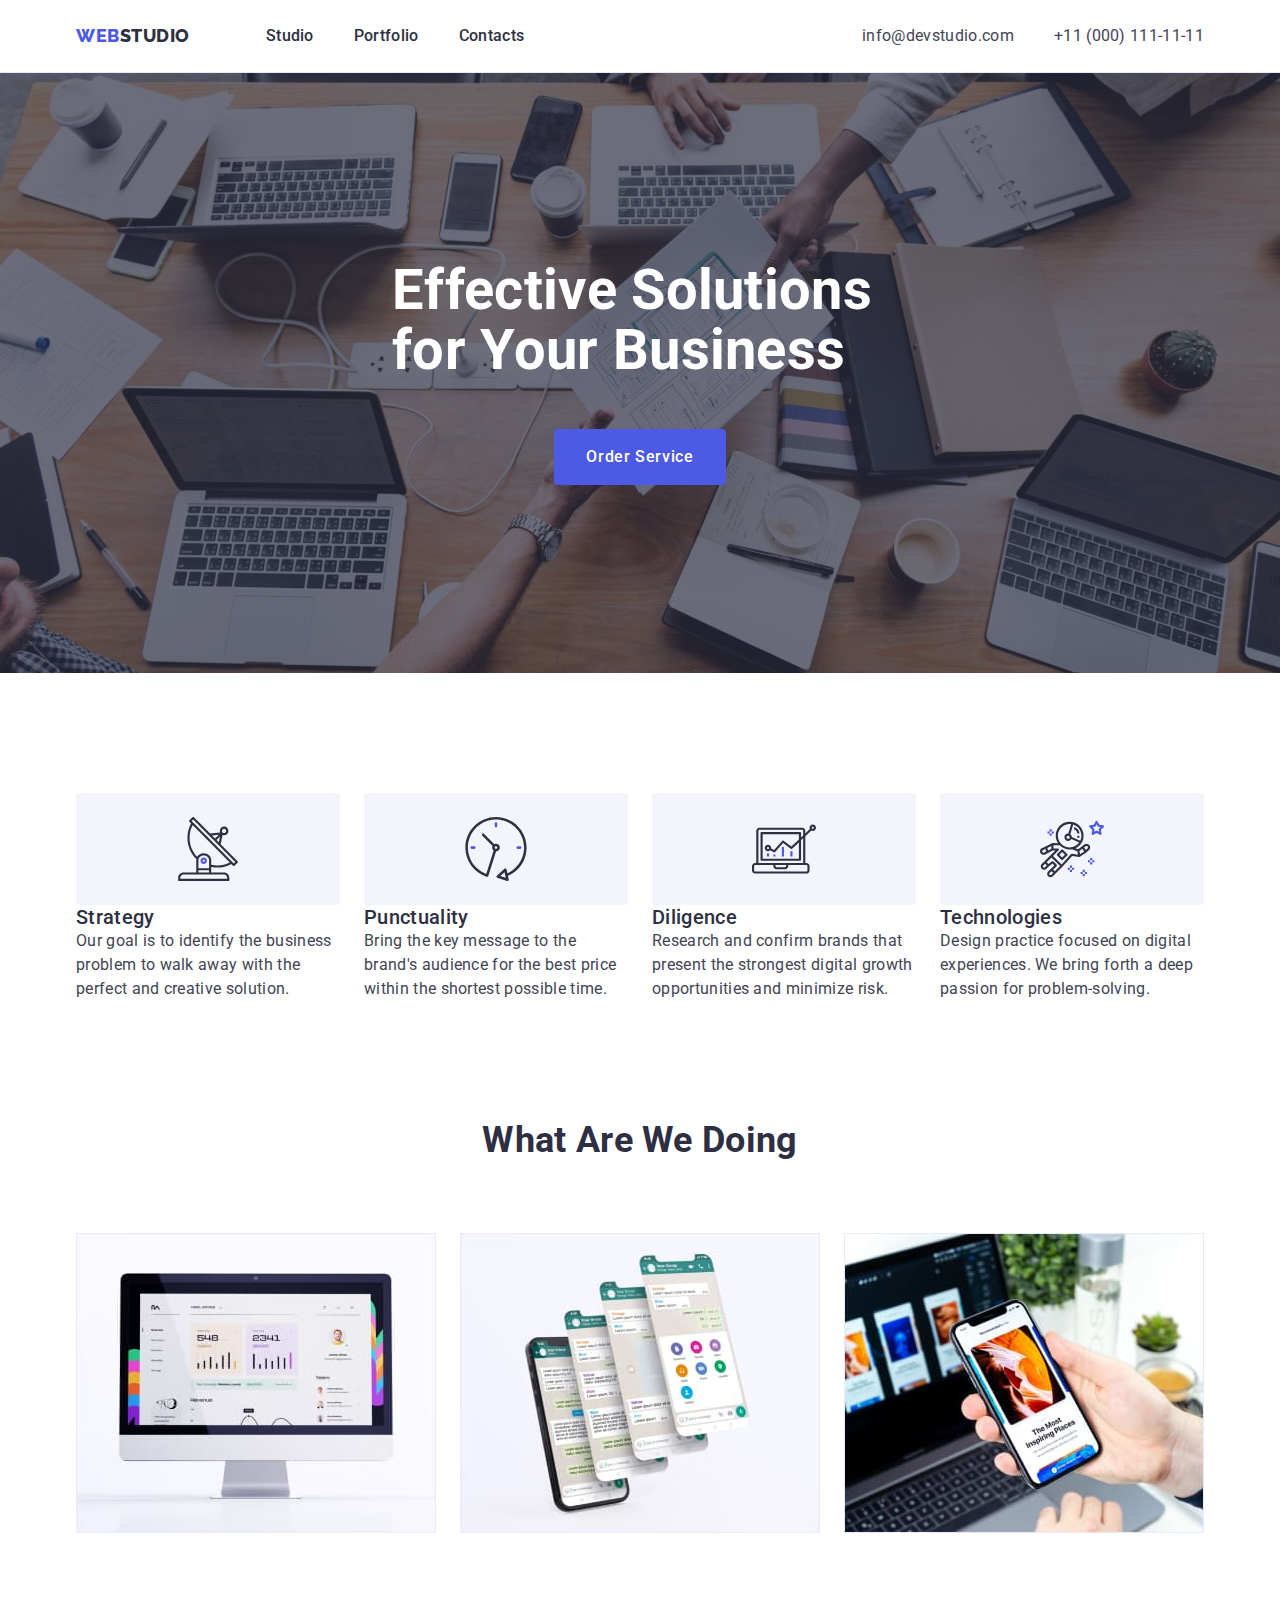
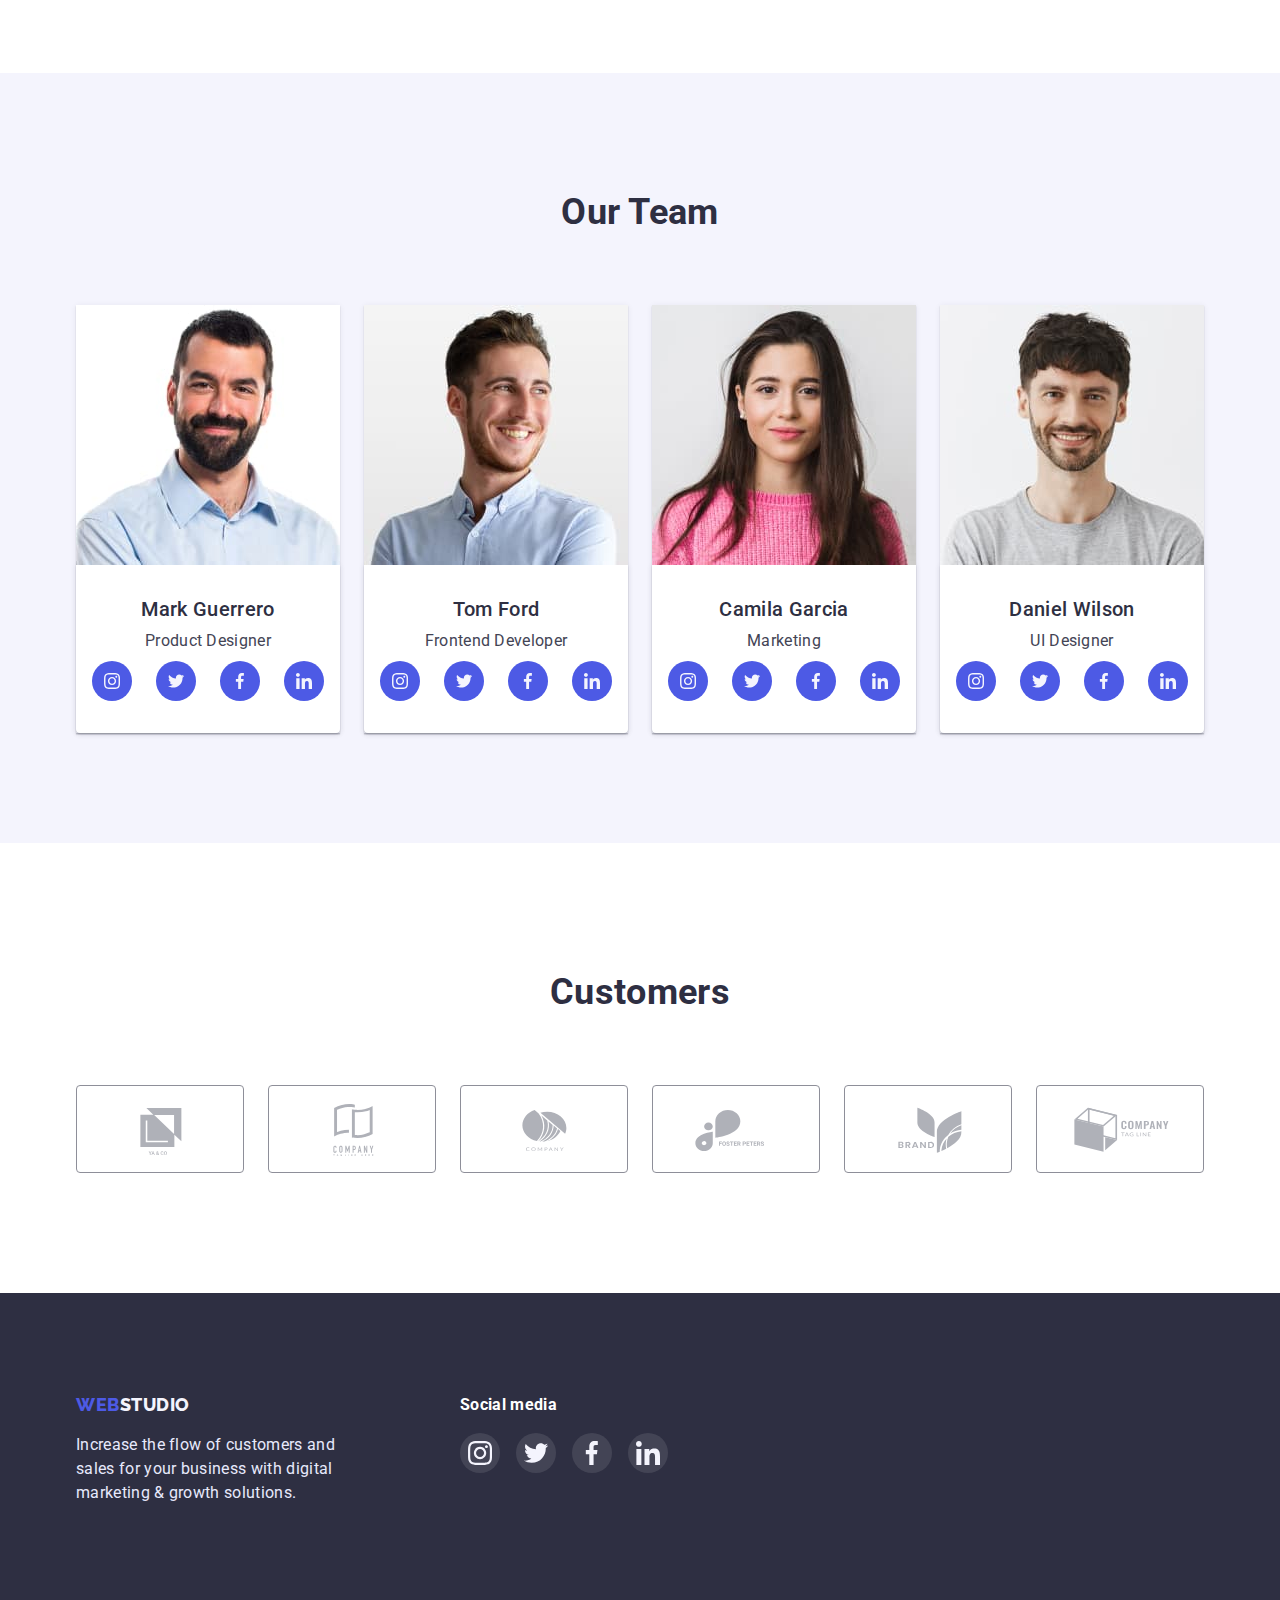
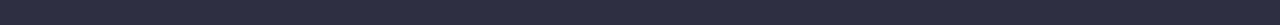
==== commit 7e573a2b: "attempt-№3_5/03" ====
--- a/index.html
+++ b/index.html
@@ -14,8 +14,8 @@
 	</head>
 	<body>
 		<!-- HEADER -->
-		<header class="header">
-			<div class="container navigation line">
+		<header class="header line">
+			<div class="container navigation">
 				<nav class="main-nav">
 					<div class="change-color">
 						<a href="./index.html" class="color-logo-web">WEB<span class="color-logo-studio">STUDIO</span></a></div
@@ -314,34 +314,34 @@
 				<div class="social-media-title">
 					<h3 class="h3-footer">Social media</h3>
 					<ul class="social-list-footer">
-						<l1 class="social-item-footer list">
-							<a href="" class="social-link-footer item">
+						<li class="footer-list list">
+							<a href="" class="link-footer item">
 								<svg class="icon-footer" width="24" height="24">
 									<use href="./images/symbol-defs.svg#icon-instagram"></use>
 								</svg>
 							</a>
-						</l1>
-						<l1 class="social-item-footer list">
-							<a href="" class="social-link-footer item">
+						</li>
+						<li class="footer-list list">
+							<a href="" class="link-footer item">
 								<svg class="icon-footer" width="24" height="24">
 									<use href="./images/symbol-defs.svg#icon-twitter"></use>
 								</svg>
 							</a>
-						</l1>
-						<l1 class="social-item-footer list">
-							<a href="" class="social-link-footer item">
+						</li>
+						<li class="footer-list list">
+							<a href="" class="link-footer item">
 								<svg class="icon-footer" width="24" height="24">
 									<use href="./images/symbol-defs.svg#icon-facebook"></use>
 								</svg>
 							</a>
-						</l1>
-						<l1 class="social-item-footer list">
-							<a href="" class="social-link-footer item">
+						</li>
+						<li class="footer-list list">
+							<a href="" class="link-footer item">
 								<svg class="icon-footer" width="24" height="24">
 									<use href="./images/symbol-defs.svg#icon-linkedin"></use>
 								</svg>
 							</a>
-						</l1>
+						</li>
 					</ul> </div
 			></div>
 		</footer>
--- a/css/style.css
+++ b/css/style.css
@@ -340,24 +340,24 @@
 }
 
 .title {
-    color: var(--first-color-text);
-    font-size: 36px;
-    line-height: 1.11;
-    text-align: center;
-    text-transform: capitalize;
-    margin-bottom: 72px;
+color: var(--first-color-text);
+font-size: 36px;
+line-height: 1.11;
+text-align: center;
+text-transform: capitalize;
+margin-bottom: 72px;
 }
 .images-wawd {
-    display: flex;
-    flex-wrap: wrap;
-    }
+display: flex;
+flex-wrap: wrap;
+}
 .images-wawd .item:not(:nth-child(3n)) {
     margin-right: 24px;
     margin-bottom: 20px;
 }
+
 .section-what-we-do {
     padding-bottom: 120px;
-
 }
 
 /****SECTION 3 OUR TEAM ****/
@@ -373,7 +373,7 @@
 }
 
  .our-team-title {
-    text-align: center;
+text-align: center;
     
 
 }
@@ -382,27 +382,27 @@
 } */
 
 .text {
-    font-weight: 400;
-    font-size: 16px;
-    line-height: 1.5;
-    color:var(--second-color-text);
-    }
+font-weight: 400;
+font-size: 16px;
+line-height: 1.5;
+color:var(--second-color-text);
+}
 
 .our-team {
-    display: flex;
-    flex-wrap: wrap;
-     }
+display: flex;
+flex-wrap: wrap;
+}
 
     /* .employees-card {
         flex-basis: calc((100%-72px) / 4);
     } */
 
-    .our-team .item:not(:nth-child(4)) {
-        margin-right: 24px;
-    }
-        .our-team .item:not(:nth-last-child(-n+4)) {
-            margin-bottom: 24px;
-        }
+.our-team .item:not(:nth-child(4)) {
+margin-right: 24px;
+}
+.our-team .item:not(:nth-last-child(-n+4)) {
+margin-bottom: 24px;
+}
 .name-after-photo {
 padding: 32px 16px;
 padding-bottom: 32px;
@@ -414,7 +414,7 @@
 }
 
 .name-employees {
-    margin-bottom: 8px;
+margin-bottom: 8px;
 }
 
 .subtitle {       
@@ -433,7 +433,7 @@
 }
 
 .social-list-employees-item {
-    display: flex;
+display: flex;
 width: 40px;
 height: 40px;
            }
@@ -463,21 +463,20 @@
 /****SECTION 4 CUSTOMERS ****/
 
 .section-customers {
-   padding-top: 130px; 
-   padding-bottom: 120px; 
+padding-top: 130px; 
+padding-bottom: 120px; 
 }
 .customers-list {
-    display: flex;
-                gap: 24px;
-        flex-wrap: wrap;           
+display: flex;
+gap: 24px;
+flex-wrap: wrap;           
 }
 
 .customers-item {
 display: flex;
 width: 168px;
 height: 88px;
-    outline: 1px solid #8E8F99;    
-    border-radius: 4px;
+   
 }
 
 .customers-link {  
@@ -486,23 +485,27 @@
     height: 100%;
     justify-content: center;
     align-items: center;
-    
-}
+     border: 1px solid #8E8F99;    
+    border-radius: 4px;
+}
+
+.icon-customers {        
+  fill: #AFB1B8;
+}
+
 .customers-link:hover ,
 .customers-link:focus  {
-outline: 1px solid var(--color-activation-nav);
+border: 1px solid var(--color-activation-nav);
     border-radius: 4px;
 }
+
 .customers-link:hover .icon-customers,
 .customers-link:focus .icon-customers {
     fill: var(--color-activation-nav)
 }
 
 
-.icon-customers {    
-    
-  fill: #AFB1B8;
-}
+
 
 /****** style of second menu *******/
 
@@ -530,7 +533,7 @@
     background-color: var(--color-sm-background-hover);
     box-shadow: 0px 3px 1px rgba(0, 0, 0, 0.1), 0px 2px 1px rgba(0, 0, 0, 0.08), 0px 2px 2px rgba(0, 0, 0, 0.12);
     border-radius: 4px;
-    border: transparent;
+    border-color: transparent;
 }
 .portfolio {
     padding-top: 96px;
@@ -620,7 +623,7 @@
     gap: 16px;     
 }
 
-.social-item-footer {
+.footer-list {
     display: flex;
     width: 40px;
     height: 40px;
@@ -628,7 +631,7 @@
     border-radius: 50%;
     }
      
- .social-link-footer {
+ .link-footer {
 display: flex;
 width: 100%;
 height: 100%;
@@ -636,8 +639,8 @@
 align-items: center;
     
 }
-.social-link-footer:hover,
-.social-link-footer:focus {
+.link-footer:hover,
+.link-footer:focus {
 background-color: #31D0AA;
 border-radius: 50%;
 }
